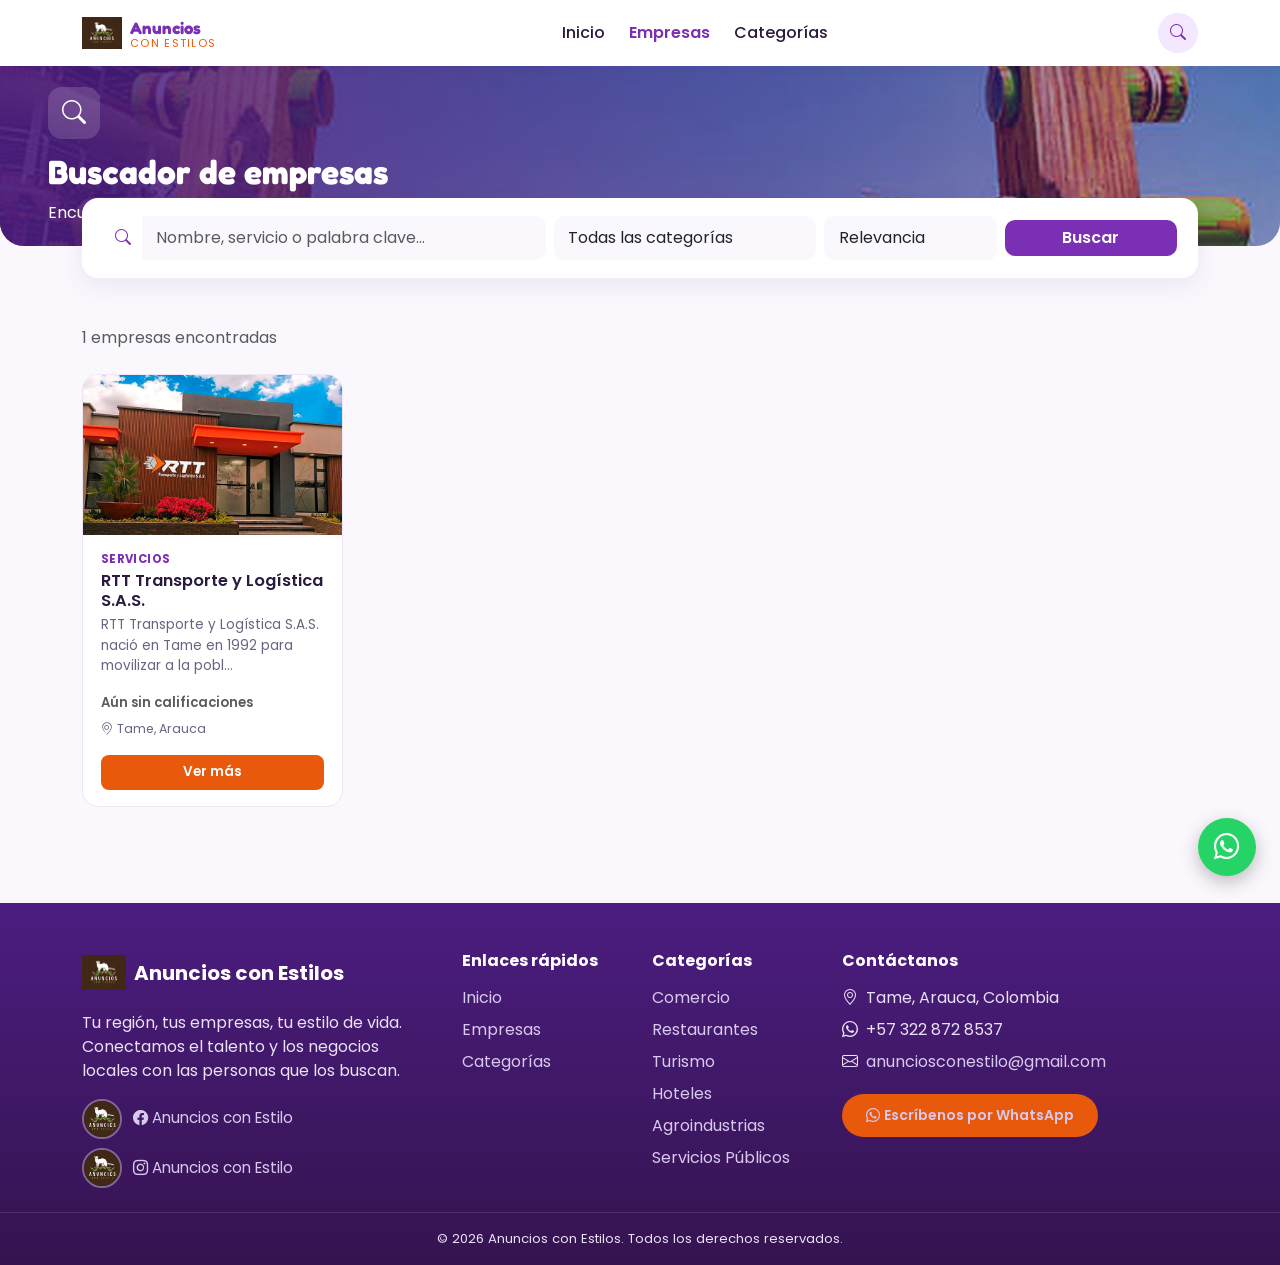
==== buscar.html @ 25566544 "Primera versión de la página Anuncios con Estilo Co-Authored-By: Claude Opus 5.5 <noreply@anthropic." ====
<!DOCTYPE html>
<html lang="es">
<head>
<meta charset="UTF-8">
<meta name="viewport" content="width=device-width, initial-scale=1.0">
<title>Buscar empresas | Anuncios con Estilos</title>
<link rel="icon" href="imagenes/logo.png">
<link href="https://cdn.jsdelivr.net/npm/bootstrap@5.3.3/dist/css/bootstrap.min.css" rel="stylesheet">
<link href="https://cdn.jsdelivr.net/npm/bootstrap-icons@1.11.3/font/bootstrap-icons.css" rel="stylesheet">
<link href="https://fonts.googleapis.com/css2?family=Fredoka:wght@500;600;700&family=Poppins:wght@300;400;500;600;700&display=swap" rel="stylesheet">
<link href="css/style.css" rel="stylesheet">
</head>
<body>
<div id="navbar-slot"></div>

<header class="cat-hero" style="height:180px;background-image:url('imagenes/fotos/porton-bienvenida-tame.jpg')">
  <div class="content">
    <div class="icon-badge"><i class="bi bi-search"></i></div>
    <h1>Buscador de empresas</h1>
    <p class="mb-0">Encuentra exactamente lo que necesitas por nombre, categoría o servicio</p>
  </div>
</header>

<div class="container">
  <div class="search-panel">
    <form class="row g-2 align-items-center" id="filtroForm">
      <div class="col-md-5">
        <div class="input-group">
          <span class="input-group-text bg-white border-0"><i class="bi bi-search text-primary-brand"></i></span>
          <input type="text" id="qInput" class="form-control" placeholder="Nombre, servicio o palabra clave...">
        </div>
      </div>
      <div class="col-md-3">
        <select class="form-select" id="catSelect">
          <option value="">Todas las categorías</option>
        </select>
      </div>
      <div class="col-md-2">
        <select class="form-select" id="ordenSelect">
          <option value="relevancia">Relevancia</option>
          <option value="calificacion">Mejor calificadas</option>
          <option value="nombre">Nombre A-Z</option>
        </select>
      </div>
      <div class="col-md-2">
        <button class="btn btn-buscar w-100" type="submit">Buscar</button>
      </div>
    </form>
  </div>
</div>

<section class="container py-5">
  <p class="text-muted mb-4"><span id="resultCount">0</span> empresas encontradas</p>
  <div class="row g-4" id="resultados"></div>
  <div id="sinResultados" class="text-center text-muted py-5 d-none">
    <i class="bi bi-emoji-frown fs-1 d-block mb-2"></i>
    No encontramos empresas con esos filtros. Intenta con otra búsqueda.
  </div>
</section>

<div id="footer-slot"></div>
<script src="https://cdn.jsdelivr.net/npm/bootstrap@5.3.3/dist/js/bootstrap.bundle.min.js"></script>
<script src="js/data.js"></script>
<script src="js/main.js"></script>
<script>
initHeaderFooter("empresas");

document.getElementById("catSelect").innerHTML += CATEGORIAS.map(c=>`<option value="${c.slug}">${c.nombre}</option>`).join("");

const qInicial = qs("q") || "";
document.getElementById("qInput").value = qInicial;

function buscar() {
  const q = document.getElementById("qInput").value.toLowerCase();
  const cat = document.getElementById("catSelect").value;
  const orden = document.getElementById("ordenSelect").value;

  let lista = DB.all().filter(e => {
    const matchQ = !q ||
      e.nombre.toLowerCase().includes(q) ||
      (e.descripcion||"").toLowerCase().includes(q) ||
      (e.servicios||[]).join(" ").toLowerCase().includes(q) ||
      catInfo(e.categoria).nombre.toLowerCase().includes(q);
    const matchCat = !cat || e.categoria === cat;
    return matchQ && matchCat;
  });

  if (orden === "calificacion") lista.sort((a,b)=>b.calificacion-a.calificacion);
  if (orden === "nombre") lista.sort((a,b)=>a.nombre.localeCompare(b.nombre));

  document.getElementById("resultCount").textContent = lista.length;
  const cont = document.getElementById("resultados");
  const vacio = document.getElementById("sinResultados");
  if (!lista.length) { cont.innerHTML=""; vacio.classList.remove("d-none"); return; }
  vacio.classList.add("d-none");
  cont.innerHTML = lista.map(e=>`<div class="col-6 col-md-4 col-lg-3">${empresaCardHtml(e)}</div>`).join("");
}

document.getElementById("filtroForm").addEventListener("submit", e=>{e.preventDefault(); buscar();});
document.getElementById("catSelect").addEventListener("change", buscar);
document.getElementById("ordenSelect").addEventListener("change", buscar);
buscar();
</script>
</body>
</html>
---- css/style.css ----
/* =========================================================
   ANUNCIOS CON ESTILOS — Estilos públicos
========================================================= */
:root {
  --primary: #7B2FB5;
  --primary-dark: #4B1D80;
  --primary-light: #F3E8FD;
  --accent: #E8590C;
  --accent-light: #FFE9DB;
  --ink: #2B1A3D;
  --muted: #6B6480;
  --border: #ECE6F5;
  --bg: #FAF8FD;
  --radius: 16px;
  --shadow: 0 8px 24px rgba(75, 29, 128, 0.08);
  --font-display: 'Fredoka', 'Poppins', sans-serif;
  --font-body: 'Poppins', sans-serif;
}

body {
  font-family: var(--font-body);
  color: var(--ink);
  background: var(--bg);
}

h1,
h2,
h3,
h4,
.brand-font {
  font-family: var(--font-display);
}

a {
  text-decoration: none;
}

.text-primary-brand {
  color: var(--primary) !important;
}

.bg-primary-brand {
  background: var(--primary) !important;
}

/* ---------- Navbar ---------- */
.navbar-aces {
  background: #fff;
  box-shadow: 0 2px 12px rgba(75, 29, 128, .06);
}

.navbar-aces .navbar-brand img {
  height: 40px;
  width: 40px;
  object-fit: contain;
}

.navbar-aces .navbar-brand .brand-text {
  line-height: 1.05;
}

.navbar-aces .brand-text strong {
  color: var(--primary);
  font-family: var(--font-display);
  font-size: 1.05rem;
}

.navbar-aces .brand-text span {
  color: var(--accent);
  font-size: .68rem;
  letter-spacing: .12em;
  text-transform: uppercase;
  display: block;
}

.navbar-aces .nav-link {
  color: var(--ink);
  font-weight: 500;
}

.navbar-aces .nav-link.active,
.navbar-aces .nav-link:hover {
  color: var(--primary);
}

.btn-publicar {
  background: var(--primary);
  color: #fff;
  border-radius: 50px;
  padding: .55rem 1.3rem;
  font-weight: 600;
  border: none;
}

.btn-publicar:hover {
  background: var(--primary-dark);
  color: #fff;
}

.icon-search-btn {
  border-radius: 50%;
  width: 40px;
  height: 40px;
  display: flex;
  align-items: center;
  justify-content: center;
  background: var(--primary-light);
  color: var(--primary);
  border: none;
}

/* ---------- Hero / slider ---------- */
.hero-slider .carousel-item {
  height: 420px;
  background-size: cover;
  background-position: center;
  position: relative;
}

.hero-slider .carousel-item::after {
  content: "";
  position: absolute;
  inset: 0;
  background: linear-gradient(90deg, rgba(43, 26, 61, .85) 0%, rgba(75, 29, 128, .55) 45%, rgba(75, 29, 128, .15) 100%);
}

.hero-slider .carousel-caption-custom {
  position: absolute;
  top: 0;
  left: 0;
  height: 100%;
  display: flex;
  flex-direction: column;
  justify-content: center;
  z-index: 2;
  max-width: 640px;
  padding: 0 4rem;
  color: #fff;
}

.hero-slider .carousel-caption-custom .eyebrow {
  text-transform: uppercase;
  letter-spacing: .15em;
  font-size: .78rem;
  color: var(--accent-light);
  font-weight: 600;
  margin-bottom: .5rem;
}

.hero-slider .carousel-caption-custom h1 {
  font-size: 2.6rem;
  font-weight: 600;
  margin-bottom: .9rem;
}

.hero-slider .carousel-caption-custom h1 .highlight {
  color: #FFB48A;
}

.hero-slider .carousel-caption-custom p {
  font-size: 1.05rem;
  color: #E9E1F5;
  margin-bottom: 1.4rem;
}

.hero-slider .badge-pill {
  background: rgba(255, 255, 255, .15);
  border: 1px solid rgba(255, 255, 255, .35);
}

.btn-hero {
  background: var(--accent);
  border: none;
  color: #fff;
  font-weight: 600;
  padding: .7rem 1.5rem;
  border-radius: 50px;
}

.btn-hero:hover {
  background: #C94A08;
  color: #fff;
}

.hero-slider .carousel-indicators {
  z-index: 3;
}

.hero-slider .carousel-control-prev,
.hero-slider .carousel-control-next {
  width: 5%;
  z-index: 3;
}

@media (max-width: 767px) {
  .hero-slider .carousel-item {
    height: 520px;
  }

  .hero-slider .carousel-caption-custom {
    padding: 0 1.5rem;
    max-width: 100%;
  }

  .hero-slider .carousel-caption-custom h1 {
    font-size: 1.8rem;
  }
}

/* ---------- Buscador global (superpuesto) ---------- */
.search-panel {
  background: #fff;
  border-radius: var(--radius);
  box-shadow: var(--shadow);
  padding: 1.1rem 1.3rem;
  margin-top: -48px;
  position: relative;
  z-index: 5;
}

.search-panel .form-control,
.search-panel .form-select {
  border: none;
  background: var(--bg);
  border-radius: 10px;
  padding: .65rem .9rem;
}

.search-panel .form-control:focus,
.search-panel .form-select:focus {
  box-shadow: 0 0 0 3px var(--primary-light);
}

.btn-buscar {
  background: var(--primary);
  color: #fff;
  font-weight: 600;
  border-radius: 10px;
  border: none;
}

.btn-buscar:hover {
  background: var(--primary-dark);
  color: #fff;
}

/* ---------- Categorías (pastillas) ---------- */
.cat-pill {
  display: flex;
  flex-direction: column;
  align-items: center;
  justify-content: center;
  gap: .4rem;
  padding: 1.1rem .5rem;
  border-radius: 14px;
  background: #fff;
  border: 1px solid var(--border);
  color: var(--ink);
  font-weight: 600;
  font-size: .85rem;
  transition: transform .15s ease, box-shadow .15s ease;
  text-align: center;
  height: 100%;
}

.cat-pill:hover {
  transform: translateY(-3px);
  box-shadow: var(--shadow);
  color: var(--ink);
}

.cat-pill .cat-icon {
  width: 46px;
  height: 46px;
  border-radius: 50%;
  display: flex;
  align-items: center;
  justify-content: center;
  font-size: 1.3rem;
  color: #fff;
}

.cat-pill small {
  color: var(--muted);
  font-weight: 400;
  font-size: .72rem;
}

/* ---------- Section headers ---------- */
.section-eyebrow {
  display: flex;
  align-items: center;
  gap: .6rem;
  color: var(--primary);
  font-weight: 700;
  text-transform: uppercase;
  letter-spacing: .08em;
  font-size: .85rem;
  margin-bottom: 1.4rem;
}

.section-eyebrow::before,
.section-eyebrow::after {
  content: "";
  height: 2px;
  flex: 1;
  background: var(--border);
}

.section-eyebrow i {
  color: var(--accent);
}

/* ---------- Cards de empresa ---------- */
.empresa-card {
  background: #fff;
  border-radius: var(--radius);
  overflow: hidden;
  border: 1px solid var(--border);
  transition: transform .15s ease, box-shadow .15s ease;
  height: 100%;
  display: flex;
  flex-direction: column;
}

.empresa-card:hover {
  transform: translateY(-4px);
  box-shadow: var(--shadow);
}

.empresa-card .img-wrap {
  position: relative;
  height: 160px;
  overflow: hidden;
}

.empresa-card .img-wrap img {
  width: 100%;
  height: 100%;
  object-fit: cover;
}

.empresa-card .badge-destacada {
  position: absolute;
  top: 10px;
  left: 10px;
  background: var(--accent);
  color: #fff;
  font-size: .68rem;
  font-weight: 700;
  padding: .3rem .6rem;
  border-radius: 50px;
}

.empresa-card .card-body {
  padding: 1rem 1.1rem;
  flex: 1;
  display: flex;
  flex-direction: column;
}

.empresa-card .cat-tag {
  color: var(--primary);
  font-size: .72rem;
  font-weight: 700;
  text-transform: uppercase;
  letter-spacing: .04em;
}

.empresa-card h5 {
  font-size: 1.02rem;
  margin: .2rem 0 .3rem;
  font-weight: 600;
}

.empresa-card p.desc {
  color: var(--muted);
  font-size: .85rem;
  flex: 1;
}

.empresa-card .rating {
  color: #F5A623;
  font-size: .82rem;
  font-weight: 600;
}

.empresa-card .rating .bi-star-fill {
  color: #F5A623;
}

.empresa-card .loc {
  color: var(--muted);
  font-size: .78rem;
}

.btn-ver-mas {
  background: var(--accent);
  color: #fff;
  font-weight: 600;
  border: none;
  border-radius: 8px;
  padding: .45rem 1rem;
  font-size: .85rem;
  width: 100%;
}

.btn-ver-mas:hover {
  background: #C94A08;
  color: #fff;
}

/* Fila lista compacta (como Restaurantes -> Empresas de restaurantes) */
.empresa-row {
  display: flex;
  gap: 1rem;
  background: #fff;
  border: 1px solid var(--border);
  border-radius: 14px;
  padding: .8rem;
  margin-bottom: .9rem;
  align-items: center;
}

.empresa-row img {
  width: 84px;
  height: 84px;
  border-radius: 10px;
  object-fit: cover;
  flex-shrink: 0;
}

.empresa-row .info {
  flex: 1;
  min-width: 0;
}

.empresa-row h6 {
  font-weight: 600;
  margin-bottom: .15rem;
}

.empresa-row p {
  color: var(--muted);
  font-size: .82rem;
  margin-bottom: .25rem;
}

.empresa-row .social-mini a {
  color: var(--primary);
  font-size: 1rem;
  margin-right: .5rem;
}

.btn-detalle {
  background: var(--accent);
  color: #fff;
  font-size: .8rem;
  font-weight: 600;
  padding: .4rem .9rem;
  border-radius: 8px;
  border: none;
  white-space: nowrap;
}

.btn-detalle:hover {
  background: #C94A08;
  color: #fff;
}

/* ---------- Category page hero ---------- */
.cat-hero {
  height: 230px;
  background-size: cover;
  background-position: center;
  position: relative;
  border-radius: 0 0 24px 24px;
  overflow: hidden;
}

.cat-hero::after {
  content: "";
  position: absolute;
  inset: 0;
  background: linear-gradient(90deg, rgba(75, 29, 128, .92), rgba(75, 29, 128, .35));
}

.cat-hero .content {
  position: relative;
  z-index: 2;
  height: 100%;
  display: flex;
  flex-direction: column;
  justify-content: center;
  color: #fff;
  padding: 0 3rem;
}

.cat-hero h1 {
  font-weight: 700;
  font-size: 2.1rem;
}

.cat-hero .icon-badge {
  width: 52px;
  height: 52px;
  border-radius: 14px;
  background: rgba(255, 255, 255, .15);
  display: flex;
  align-items: center;
  justify-content: center;
  font-size: 1.5rem;
  margin-bottom: .8rem;
}


/* ---------- Footer ---------- */
.footer-aces {
  background: linear-gradient(180deg, var(--primary-dark), #35134f);
  color: #E9E1F5;
}

.footer-aces h6 {
  color: #fff;
  font-weight: 700;
  margin-bottom: 1rem;
}

.footer-aces a {
  color: #D9C9EE;
}

.footer-aces a:hover {
  color: #fff;
}

.footer-aces .social-circle {
  width: 38px;
  height: 38px;
  border-radius: 50%;
  background: rgba(255, 255, 255, .1);
  display: flex;
  align-items: center;
  justify-content: center;
  color: #fff;
  margin-right: .5rem;
}

.footer-aces .social-circle:hover {
  background: var(--accent);
}

.footer-bottom {
  border-top: 1px solid rgba(255, 255, 255, .12);
  font-size: .82rem;
}

/* ---------- Generic ---------- */
.badge-cat {
  border-radius: 50px;
  padding: .4rem .9rem;
  font-size: .8rem;
  font-weight: 600;
  border: 1px solid var(--border);
  color: var(--ink);
  background: #fff;
}

.badge-cat.active,
.badge-cat:hover {
  background: var(--primary);
  color: #fff;
  border-color: var(--primary);
}

.rounded-16 {
  border-radius: var(--radius);
}

.shadow-soft {
  box-shadow: var(--shadow);
}

.breadcrumb-aces a {
  color: var(--primary);
}

.stars-static {
  color: #F5A623;
}

.whatsapp-fab {
  position: fixed;
  bottom: 24px;
  right: 24px;
  width: 58px;
  height: 58px;
  border-radius: 50%;
  background: #25D366;
  color: #fff;
  display: flex;
  align-items: center;
  justify-content: center;
  font-size: 1.6rem;
  box-shadow: 0 6px 18px rgba(0, 0, 0, .25);
  z-index: 999;
}

.whatsapp-fab:hover {
  color: #fff;
  transform: scale(1.06);
}

/* ---------- Redes del footer (logo + nombre) ---------- */
.footer-redes { display: flex; flex-direction: column; gap: .6rem; }
.footer-red {
  display: inline-flex;
  align-items: center;
  gap: .7rem;
  color: #fff;
  text-decoration: none;
  font-size: .95rem;
}
.footer-red img {
  width: 40px;
  height: 40px;
  border-radius: 50%;
  object-fit: cover;
  object-position: 40% 30%;
  border: 2px solid rgba(255,255,255,.35);
}
.footer-red:hover { color: #fff; opacity: .85; }
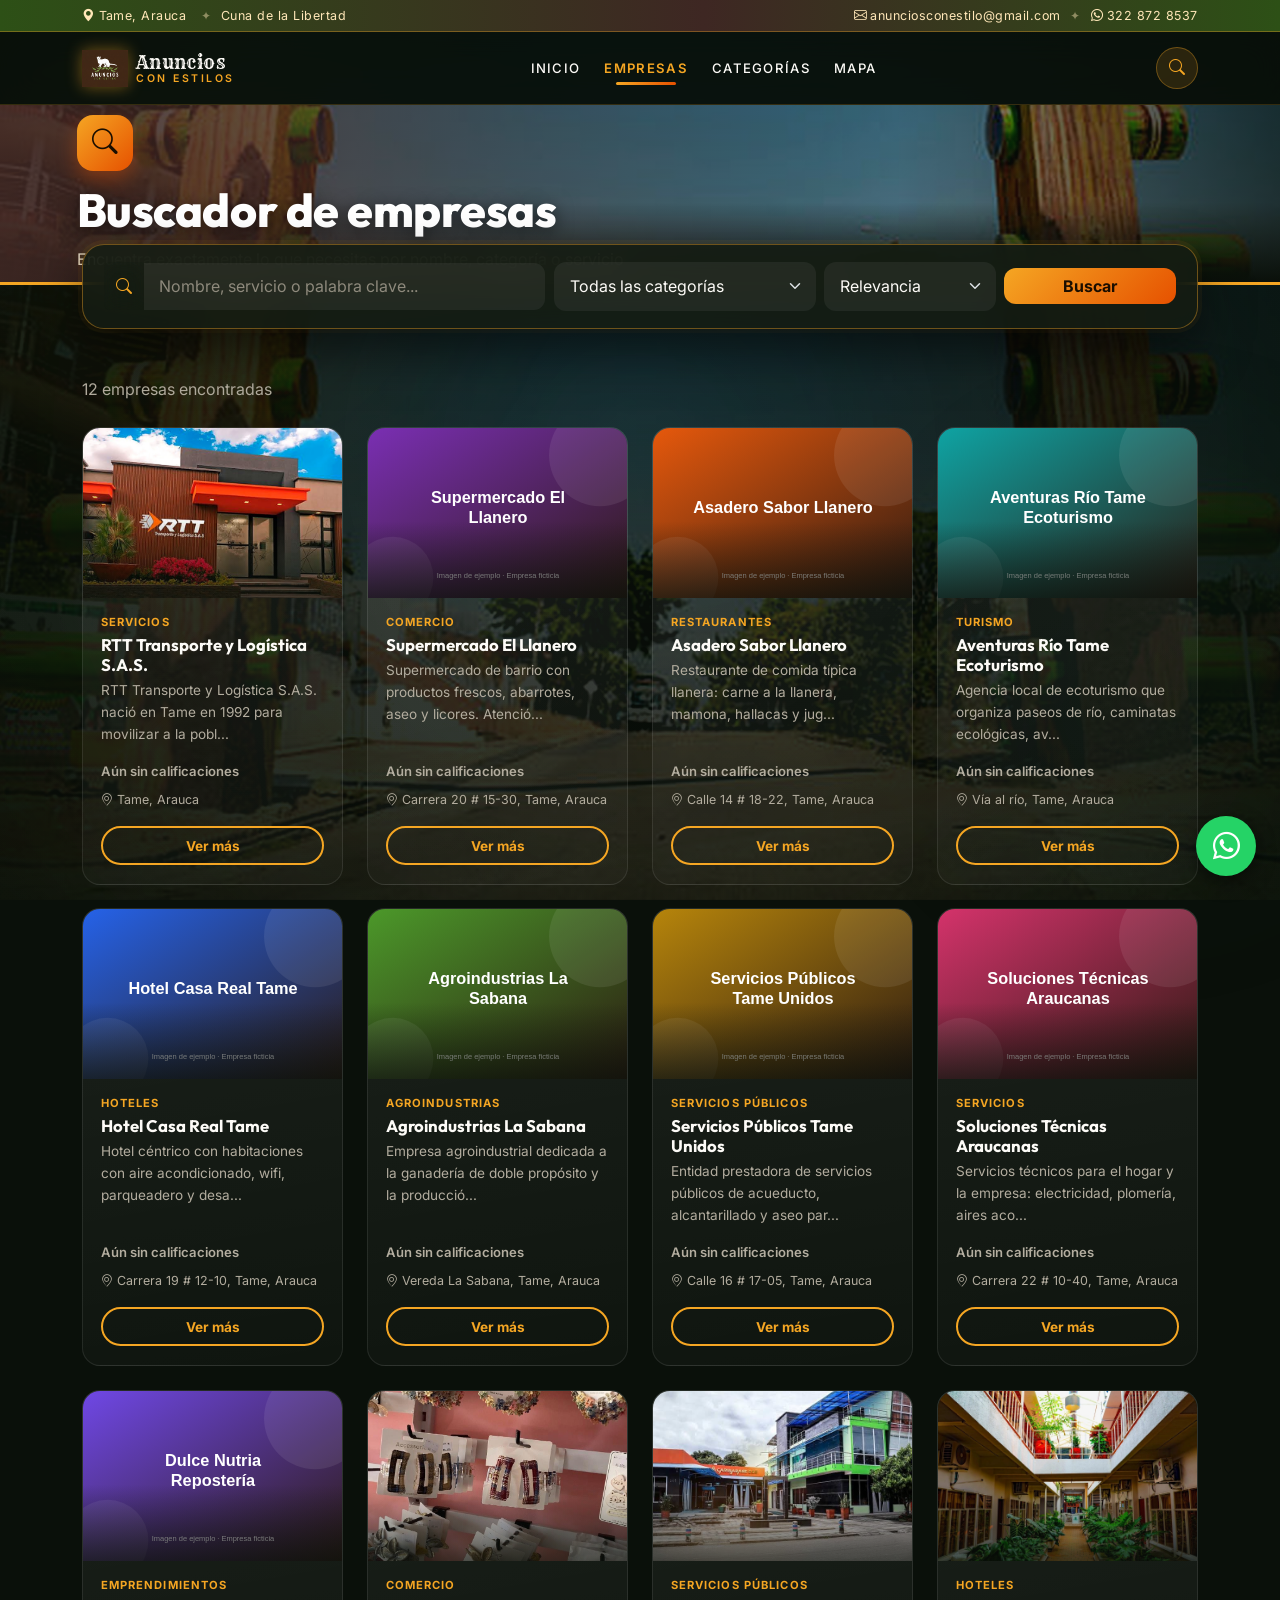
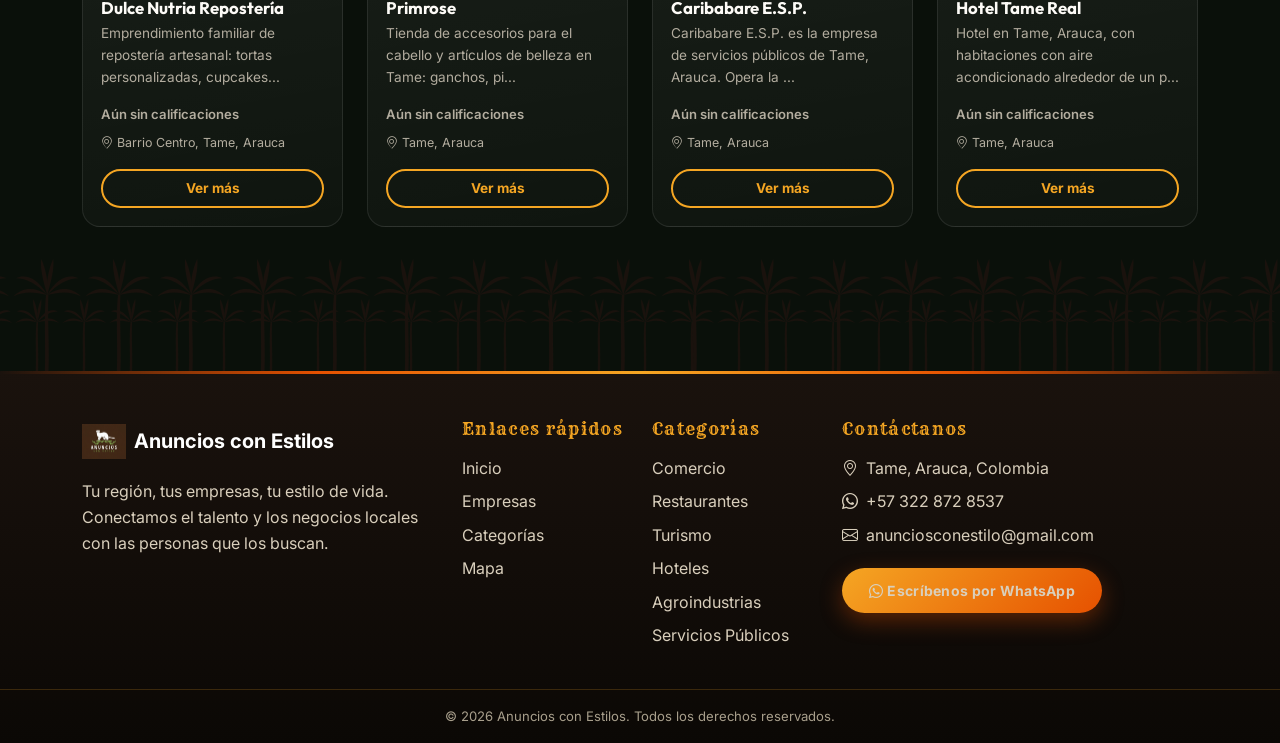
==== commit 6980ea6d: "Actualizar a la versión llanera: mapa, registro, panel admin y base de datos Reemplaza el sitio por " ====
--- a/buscar.html
+++ b/buscar.html
@@ -1,14 +1,17 @@
 <!DOCTYPE html>
-<html lang="es">
+<html lang="es" data-bs-theme="dark">
 <head>
 <meta charset="UTF-8">
-<meta name="viewport" content="width=device-width, initial-scale=1.0">
+<meta name="referrer" content="strict-origin-when-cross-origin">
+  <meta name="theme-color" content="#0A100A">
+  <meta name="viewport" content="width=device-width, initial-scale=1.0">
 <title>Buscar empresas | Anuncios con Estilos</title>
 <link rel="icon" href="imagenes/logo.png">
 <link href="https://cdn.jsdelivr.net/npm/bootstrap@5.3.3/dist/css/bootstrap.min.css" rel="stylesheet">
 <link href="https://cdn.jsdelivr.net/npm/bootstrap-icons@1.11.3/font/bootstrap-icons.css" rel="stylesheet">
-<link href="https://fonts.googleapis.com/css2?family=Fredoka:wght@500;600;700&family=Poppins:wght@300;400;500;600;700&display=swap" rel="stylesheet">
+<link href="https://fonts.googleapis.com/css2?family=Inter:wght@300;400;500;600&family=Outfit:wght@400;600;700;800&family=Rye&display=swap" rel="stylesheet">
 <link href="css/style.css" rel="stylesheet">
+  <link href="css/fusion.css" rel="stylesheet">
 </head>
 <body>
 <div id="navbar-slot"></div>
@@ -60,6 +63,7 @@
 
 <div id="footer-slot"></div>
 <script src="https://cdn.jsdelivr.net/npm/bootstrap@5.3.3/dist/js/bootstrap.bundle.min.js"></script>
+<script src="api/empresas.php"></script>
 <script src="js/data.js"></script>
 <script src="js/main.js"></script>
 <script>
@@ -101,5 +105,6 @@
 document.getElementById("ordenSelect").addEventListener("change", buscar);
 buscar();
 </script>
+  <script src="js/fusion.js"></script>
 </body>
 </html>
--- a/css/style.css
+++ b/css/style.css
@@ -1,632 +1,392 @@
 /* =========================================================
-   ANUNCIOS CON ESTILOS — Estilos públicos
+   ANUNCIOS CON ESTILOS — Tema LLANERO (oscuro, atardecer del llano)
+   Paleta tomada de "proyecto_fusion":
+   negro-selva #0A100A · ámbar #F5A623 · atardecer #E65100
+   verde sabana #2D5016 · río #1A6B5A · tierra #3E2723 · crema #FDFBF7
 ========================================================= */
+
 :root {
-  --primary: #7B2FB5;
-  --primary-dark: #4B1D80;
-  --primary-light: #F3E8FD;
-  --accent: #E8590C;
-  --accent-light: #FFE9DB;
-  --ink: #2B1A3D;
-  --muted: #6B6480;
-  --border: #ECE6F5;
-  --bg: #FAF8FD;
-  --radius: 16px;
-  --shadow: 0 8px 24px rgba(75, 29, 128, 0.08);
-  --font-display: 'Fredoka', 'Poppins', sans-serif;
-  --font-body: 'Poppins', sans-serif;
-}
+  /* Paleta proyecto_fusion */
+  --bg-primary: #0A100A;
+  --bg-secondary: #141C13;
+  --amber: #F5A623;
+  --amber-dark: #C48115;
+  --sunset: #E65100;
+  --river: #1A6B5A;
+  --llano: #2D5016;
+  --earth: #3E2723;
+  --cream: #FDFBF7;
+  --cream-muted: #B3AD9F;
+  --glass-bg: rgba(255, 255, 255, 0.045);
+  --glass-border: rgba(255, 255, 255, 0.09);
+
+  /* Nombres antiguos (el resto del sitio los sigue usando) */
+  --primary: var(--amber);
+  --primary-dark: var(--amber-dark);
+  --primary-light: rgba(245, 166, 35, .14);
+  --accent: var(--sunset);
+  --accent-light: #FFD9A8;
+  --ink: var(--cream);
+  --muted: var(--cream-muted);
+  --border: var(--glass-border);
+  --bg: var(--bg-primary);
+  --radius: 18px;
+  --shadow: 0 14px 34px rgba(0, 0, 0, .45);
+  --font-display: 'Outfit', 'Inter', sans-serif;
+  --font-llano: 'Rye', 'Outfit', serif;
+  --font-body: 'Inter', sans-serif;
+
+  --bs-body-bg: var(--bg-primary);
+  --bs-body-color: var(--cream);
+  --bs-border-color: var(--glass-border);
+}
+
+html { scroll-behavior: smooth; }
 
 body {
   font-family: var(--font-body);
-  color: var(--ink);
-  background: var(--bg);
-}
-
-h1,
-h2,
-h3,
-h4,
-.brand-font {
-  font-family: var(--font-display);
-}
-
-a {
-  text-decoration: none;
-}
-
-.text-primary-brand {
-  color: var(--primary) !important;
-}
-
-.bg-primary-brand {
-  background: var(--primary) !important;
-}
+  color: var(--cream);
+  background: var(--bg-primary);
+  overflow-x: hidden;
+  line-height: 1.6;
+}
+
+h1, h2, h3, h4, h5, h6, .brand-font { font-family: var(--font-display); }
+h1, h2, h3 { font-weight: 800; letter-spacing: -.01em; }
+a { text-decoration: none; color: var(--amber); }
+a:hover { color: #FFC764; }
+
+#navbar-slot { display: contents; }   /* permite que la barra quede fija al hacer scroll */
+.text-muted { color: var(--cream-muted) !important; }
+.text-primary-brand { color: var(--amber) !important; }
+.bg-primary-brand { background: var(--amber) !important; color: #1A0E00 !important; }
+.bg-white {
+  background: var(--glass-bg) !important;
+  border: 1px solid var(--glass-border);
+  color: var(--cream);
+  backdrop-filter: blur(14px); -webkit-backdrop-filter: blur(14px);
+}
+.input-group-text.bg-white { border: 0; background: transparent !important; }
+.shadow-soft { box-shadow: var(--shadow); }
+.rounded-16 { border-radius: var(--radius); }
+
+/* ---------- Franja superior ---------- */
+.topbar-llano {
+  background: linear-gradient(90deg, var(--llano), var(--earth) 55%, var(--llano));
+  color: #FFE7B8; font-size: .78rem; letter-spacing: .04em;
+  padding: .35rem 0; border-bottom: 1px solid rgba(245, 166, 35, .35);
+}
+.topbar-llano a { color: #FFE7B8; }
+.topbar-llano a:hover { color: #fff; }
+.topbar-llano .sep { opacity: .45; margin: 0 .6rem; }
 
 /* ---------- Navbar ---------- */
 .navbar-aces {
-  background: #fff;
-  box-shadow: 0 2px 12px rgba(75, 29, 128, .06);
-}
-
-.navbar-aces .navbar-brand img {
-  height: 40px;
-  width: 40px;
-  object-fit: contain;
-}
-
-.navbar-aces .navbar-brand .brand-text {
-  line-height: 1.05;
-}
-
-.navbar-aces .brand-text strong {
-  color: var(--primary);
-  font-family: var(--font-display);
-  font-size: 1.05rem;
-}
-
-.navbar-aces .brand-text span {
-  color: var(--accent);
-  font-size: .68rem;
-  letter-spacing: .12em;
-  text-transform: uppercase;
-  display: block;
-}
-
-.navbar-aces .nav-link {
-  color: var(--ink);
-  font-weight: 500;
-}
-
-.navbar-aces .nav-link.active,
-.navbar-aces .nav-link:hover {
-  color: var(--primary);
-}
+  background: rgba(10, 16, 10, .78);
+  -webkit-backdrop-filter: blur(16px); backdrop-filter: blur(16px);
+  border-bottom: 1px solid rgba(245, 166, 35, .18);
+  z-index: 1030;
+}
+.navbar-aces .navbar-brand img { height: 46px; width: 46px; object-fit: contain; filter: drop-shadow(0 0 8px rgba(245, 166, 35, .45)); }
+.navbar-aces .brand-text { line-height: 1.05; }
+.navbar-aces .brand-text strong { color: var(--cream); font-family: var(--font-llano); font-size: 1.12rem; font-weight: 400; letter-spacing: .02em; }
+.navbar-aces .brand-text span { color: var(--amber); font-size: .66rem; letter-spacing: .24em; text-transform: uppercase; display: block; font-weight: 600; }
+.navbar-aces .nav-link { color: var(--cream); font-weight: 500; text-transform: uppercase; font-size: .82rem; letter-spacing: .1em; padding: .5rem .9rem; }
+.navbar-aces .nav-link.active, .navbar-aces .nav-link:hover { color: var(--amber); }
 
 .btn-publicar {
-  background: var(--primary);
-  color: #fff;
-  border-radius: 50px;
-  padding: .55rem 1.3rem;
-  font-weight: 600;
-  border: none;
-}
-
-.btn-publicar:hover {
-  background: var(--primary-dark);
-  color: #fff;
-}
-
+  background: linear-gradient(135deg, var(--amber), var(--sunset)); color: #1A0E00;
+  border-radius: 50px; padding: .55rem 1.3rem; font-weight: 700; border: none;
+}
+.btn-publicar:hover { color: #1A0E00; filter: brightness(1.08); }
 .icon-search-btn {
-  border-radius: 50%;
-  width: 40px;
-  height: 40px;
-  display: flex;
-  align-items: center;
-  justify-content: center;
-  background: var(--primary-light);
-  color: var(--primary);
-  border: none;
-}
+  border-radius: 50%; width: 42px; height: 42px; display: flex; align-items: center; justify-content: center;
+  background: rgba(245, 166, 35, .14); color: var(--amber); border: 1px solid rgba(245, 166, 35, .35);
+  transition: all .25s ease;
+}
+.icon-search-btn:hover { background: var(--amber); color: #1A0E00; transform: rotate(-12deg) scale(1.08); }
+
+/* ---------- Botones ---------- */
+.btn-hero {
+  background: linear-gradient(135deg, var(--amber), var(--sunset)); border: none; color: #1A0E00;
+  font-weight: 700; padding: .75rem 1.7rem; border-radius: 50px; letter-spacing: .02em;
+  box-shadow: 0 8px 22px rgba(230, 81, 0, .35);
+}
+.btn-hero:hover { color: #1A0E00; filter: brightness(1.1); }
+.btn-hero-outline {
+  border: 2px solid var(--amber); color: var(--amber); font-weight: 700; padding: .7rem 1.6rem;
+  border-radius: 50px; background: rgba(10, 16, 10, .35); backdrop-filter: blur(6px);
+}
+.btn-hero-outline:hover { background: var(--amber); color: #1A0E00; }
+.btn-outline-secondary { --bs-btn-color: var(--cream); --bs-btn-border-color: rgba(255, 255, 255, .25); --bs-btn-hover-bg: var(--amber); --bs-btn-hover-color: #1A0E00; --bs-btn-hover-border-color: var(--amber); }
 
 /* ---------- Hero / slider ---------- */
+.hero-slider { position: relative; overflow: hidden; }
 .hero-slider .carousel-item {
-  height: 420px;
-  background-size: cover;
-  background-position: center;
-  position: relative;
-}
-
+  height: clamp(560px, 86vh, 800px);
+  background-size: cover; background-position: center; position: relative;
+}
 .hero-slider .carousel-item::after {
-  content: "";
-  position: absolute;
-  inset: 0;
-  background: linear-gradient(90deg, rgba(43, 26, 61, .85) 0%, rgba(75, 29, 128, .55) 45%, rgba(75, 29, 128, .15) 100%);
-}
+  content: ""; position: absolute; inset: 0;
+  background:
+    linear-gradient(180deg, rgba(10, 16, 10, .55) 0%, rgba(10, 16, 10, .05) 38%, rgba(10, 16, 10, .55) 78%, var(--bg-primary) 100%),
+    linear-gradient(90deg, rgba(62, 39, 35, .78) 0%, rgba(230, 81, 0, .22) 55%, transparent 100%);
+}
+/* Palmas de moriche en el horizonte */
+.hero-slider::after {
+  content: ""; position: absolute; left: 0; right: 0; bottom: -2px; height: 190px; z-index: 4; pointer-events: none;
+  background-image: var(--palmas), var(--palmas), var(--palmas);
+  background-size: auto 190px, auto 125px, auto 80px;
+  background-position: 0 100%, 47px 100%, 20px 100%;
+  background-repeat: repeat-x;
+  opacity: .96;
+}
+.hero-slider {
+  --palmas: url("data:image/svg+xml,%3Csvg xmlns='http://www.w3.org/2000/svg' viewBox='0 0 120 200'%3E%3Cg fill='%230A100A'%3E%3Cpath d='M58 200C60 150 56 110 60 70L64 70C62 110 66 150 64 200Z'/%3E%3Cpath d='M62 70C40 55 20 58 6 72C22 64 40 64 62 70Z'/%3E%3Cpath d='M62 70C84 55 104 58 118 72C102 64 84 64 62 70Z'/%3E%3Cpath d='M62 70C45 40 25 35 10 42C28 42 45 52 62 70Z'/%3E%3Cpath d='M62 70C79 40 99 35 114 42C96 42 79 52 62 70Z'/%3E%3Cpath d='M62 70C55 45 50 25 52 10C60 28 64 48 62 70Z'/%3E%3Cpath d='M62 70C69 45 74 25 72 10C64 28 60 48 62 70Z'/%3E%3C/g%3E%3C/svg%3E");
+}
+.hero-rays {
+  position: absolute; left: 50%; bottom: -55%; width: 190vmax; height: 190vmax; z-index: 1; pointer-events: none;
+  transform: translateX(-50%); opacity: .16; mix-blend-mode: screen;
+  background: repeating-conic-gradient(from 0deg, rgba(255, 190, 80, .9) 0deg 4deg, transparent 4deg 14deg);
+  -webkit-mask-image: radial-gradient(circle, #000 0%, transparent 38%); mask-image: radial-gradient(circle, #000 0%, transparent 38%);
+  animation: spinRays 120s linear infinite;
+}
+@keyframes spinRays { to { transform: translateX(-50%) rotate(360deg); } }
 
 .hero-slider .carousel-caption-custom {
-  position: absolute;
-  top: 0;
-  left: 0;
-  height: 100%;
-  display: flex;
-  flex-direction: column;
-  justify-content: center;
-  z-index: 2;
-  max-width: 640px;
-  padding: 0 4rem;
-  color: #fff;
-}
-
+  position: absolute; top: 0; left: 0; height: 100%; display: flex; flex-direction: column; justify-content: center;
+  z-index: 3; max-width: 760px; padding: 0 4.5rem 4rem; color: #fff;
+}
 .hero-slider .carousel-caption-custom .eyebrow {
-  text-transform: uppercase;
-  letter-spacing: .15em;
-  font-size: .78rem;
-  color: var(--accent-light);
-  font-weight: 600;
-  margin-bottom: .5rem;
-}
-
+  font-family: var(--font-llano); text-transform: none; letter-spacing: .08em; font-size: 1.05rem;
+  color: var(--amber); margin-bottom: .6rem; display: inline-flex; align-items: center; gap: .6rem;
+  text-shadow: 0 2px 10px rgba(0, 0, 0, .6);
+}
+.hero-slider .carousel-caption-custom .eyebrow::before { content: ""; width: 42px; height: 3px; background: var(--amber); border-radius: 3px; }
 .hero-slider .carousel-caption-custom h1 {
-  font-size: 2.6rem;
-  font-weight: 600;
-  margin-bottom: .9rem;
-}
-
+  font-size: clamp(2.3rem, 5.6vw, 4.4rem); font-weight: 800; line-height: 1.05; margin-bottom: 1rem;
+  text-shadow: 0 4px 24px rgba(0, 0, 0, .65);
+}
 .hero-slider .carousel-caption-custom h1 .highlight {
-  color: #FFB48A;
-}
-
-.hero-slider .carousel-caption-custom p {
-  font-size: 1.05rem;
-  color: #E9E1F5;
-  margin-bottom: 1.4rem;
-}
-
-.hero-slider .badge-pill {
-  background: rgba(255, 255, 255, .15);
-  border: 1px solid rgba(255, 255, 255, .35);
-}
-
-.btn-hero {
-  background: var(--accent);
-  border: none;
-  color: #fff;
-  font-weight: 600;
-  padding: .7rem 1.5rem;
-  border-radius: 50px;
-}
-
-.btn-hero:hover {
-  background: #C94A08;
-  color: #fff;
-}
-
-.hero-slider .carousel-indicators {
-  z-index: 3;
-}
-
-.hero-slider .carousel-control-prev,
-.hero-slider .carousel-control-next {
-  width: 5%;
-  z-index: 3;
-}
-
-@media (max-width: 767px) {
-  .hero-slider .carousel-item {
-    height: 520px;
-  }
-
-  .hero-slider .carousel-caption-custom {
-    padding: 0 1.5rem;
-    max-width: 100%;
-  }
-
-  .hero-slider .carousel-caption-custom h1 {
-    font-size: 1.8rem;
-  }
-}
-
-/* ---------- Buscador global (superpuesto) ---------- */
+  background: linear-gradient(135deg, #FFD27A, var(--amber) 45%, var(--sunset));
+  -webkit-background-clip: text; background-clip: text; -webkit-text-fill-color: transparent;
+}
+.hero-slider .carousel-caption-custom p { font-size: 1.15rem; color: #F2E8D5; margin-bottom: 1.6rem; max-width: 560px; text-shadow: 0 2px 12px rgba(0, 0, 0, .6); }
+.hero-slider .carousel-indicators { z-index: 5; margin-bottom: 1.4rem; }
+.hero-slider .carousel-indicators [data-bs-target] { width: 34px; height: 4px; border: 0; border-radius: 4px; background: #fff; opacity: .4; }
+.hero-slider .carousel-indicators .active { background: var(--amber); opacity: 1; width: 54px; }
+.hero-slider .carousel-control-prev, .hero-slider .carousel-control-next { width: 6%; z-index: 5; }
+
+/* ---------- Franja de palabras llaneras ---------- */
+.ticker-llano {
+  background: linear-gradient(90deg, var(--sunset), var(--amber) 50%, var(--sunset));
+  color: #1A0E00; overflow: hidden; white-space: nowrap; padding: .55rem 0;
+  font-family: var(--font-llano); letter-spacing: .12em; font-size: .95rem; position: relative; z-index: 6;
+  border-top: 2px solid #1A0E00; border-bottom: 2px solid #1A0E00;
+}
+.ticker-llano .pista { display: inline-flex; animation: ticker 38s linear infinite; }
+.ticker-llano span { padding: 0 1.4rem; }
+.ticker-llano:hover .pista { animation-play-state: paused; }
+@keyframes ticker { to { transform: translateX(-50%); } }
+
+/* ---------- Buscador superpuesto ---------- */
 .search-panel {
-  background: #fff;
-  border-radius: var(--radius);
-  box-shadow: var(--shadow);
-  padding: 1.1rem 1.3rem;
-  margin-top: -48px;
-  position: relative;
-  z-index: 5;
-}
-
-.search-panel .form-control,
-.search-panel .form-select {
-  border: none;
-  background: var(--bg);
-  border-radius: 10px;
-  padding: .65rem .9rem;
-}
-
-.search-panel .form-control:focus,
-.search-panel .form-select:focus {
-  box-shadow: 0 0 0 3px var(--primary-light);
-}
-
-.btn-buscar {
-  background: var(--primary);
-  color: #fff;
-  font-weight: 600;
-  border-radius: 10px;
-  border: none;
-}
-
-.btn-buscar:hover {
-  background: var(--primary-dark);
-  color: #fff;
-}
-
-/* ---------- Categorías (pastillas) ---------- */
+  background: rgba(20, 28, 19, .88); -webkit-backdrop-filter: blur(18px); backdrop-filter: blur(18px);
+  border: 1px solid rgba(245, 166, 35, .4); border-radius: 22px;
+  box-shadow: 0 22px 50px rgba(0, 0, 0, .55), 0 0 0 4px rgba(245, 166, 35, .06);
+  padding: 1.1rem 1.3rem; margin-top: -2.6rem; position: relative; z-index: 7;
+}
+.form-control, .form-select {
+  background-color: rgba(255, 255, 255, .06); border: 1px solid var(--glass-border); color: var(--cream);
+  border-radius: 12px; padding: .7rem .95rem;
+}
+.form-control::placeholder { color: #8f8a7d; }
+.form-control:focus, .form-select:focus {
+  background-color: rgba(255, 255, 255, .09); color: var(--cream); border-color: var(--amber); box-shadow: 0 0 0 3px rgba(245, 166, 35, .22);
+}
+.form-select option { background: #141C13; color: var(--cream); }
+.search-panel .form-control, .search-panel .form-select { border: 1px solid transparent; }
+.form-check-input:checked { background-color: var(--amber); border-color: var(--amber); }
+.btn-buscar { background: linear-gradient(135deg, var(--amber), var(--sunset)); color: #1A0E00; font-weight: 700; border-radius: 12px; border: none; }
+.btn-buscar:hover { color: #1A0E00; filter: brightness(1.1); }
+
+/* ---------- Títulos de sección ---------- */
+.section-eyebrow {
+  display: flex; align-items: center; gap: .8rem; color: var(--amber); font-family: var(--font-llano);
+  font-weight: 400; letter-spacing: .08em; font-size: 1.25rem; margin-bottom: 1.6rem;
+}
+.section-eyebrow::before, .section-eyebrow::after {
+  content: ""; height: 3px; flex: 1; border-radius: 3px;
+  background: repeating-linear-gradient(90deg, rgba(245, 166, 35, .55) 0 10px, transparent 10px 16px);
+}
+.section-eyebrow i { color: var(--sunset); }
+.titulo-seccion { font-family: var(--font-llano); font-weight: 400; color: var(--amber); font-size: clamp(1.7rem, 3.4vw, 2.5rem); letter-spacing: .03em; }
+.subtitulo-seccion { color: var(--cream-muted); max-width: 640px; }
+
+/* Talanquera (cerca de madera llanera) */
+.talanquera {
+  height: 30px; position: relative; opacity: .9; margin: 0;
+  background:
+    linear-gradient(#6B4423, #4A2E17) 0 6px / 100% 5px no-repeat,
+    linear-gradient(#6B4423, #4A2E17) 0 18px / 100% 5px no-repeat,
+    repeating-linear-gradient(90deg, #8A5A2B 0 9px, transparent 9px 64px);
+}
+
+/* ---------- Categorías ---------- */
 .cat-pill {
-  display: flex;
-  flex-direction: column;
-  align-items: center;
-  justify-content: center;
-  gap: .4rem;
-  padding: 1.1rem .5rem;
-  border-radius: 14px;
-  background: #fff;
-  border: 1px solid var(--border);
-  color: var(--ink);
-  font-weight: 600;
-  font-size: .85rem;
-  transition: transform .15s ease, box-shadow .15s ease;
-  text-align: center;
-  height: 100%;
-}
-
-.cat-pill:hover {
-  transform: translateY(-3px);
-  box-shadow: var(--shadow);
-  color: var(--ink);
-}
-
+  display: flex; flex-direction: column; align-items: center; justify-content: center; gap: .5rem;
+  padding: 1.3rem .6rem; border-radius: 20px; height: 100%; text-align: center; position: relative; overflow: hidden;
+  background: linear-gradient(160deg, rgba(255, 255, 255, .07), rgba(255, 255, 255, .02));
+  border: 1px solid var(--glass-border); color: var(--cream); font-weight: 600; font-size: .9rem;
+  transition: transform .3s ease, box-shadow .3s ease, border-color .3s ease;
+}
+.cat-pill::after { content: ""; position: absolute; inset: auto -20% -60% -20%; height: 90%; background: radial-gradient(closest-side, rgba(245, 166, 35, .28), transparent); opacity: 0; transition: opacity .3s; }
+.cat-pill:hover { transform: translateY(-6px); border-color: var(--amber); box-shadow: 0 16px 34px rgba(0, 0, 0, .5), 0 0 24px rgba(245, 166, 35, .2); color: var(--cream); }
+.cat-pill:hover::after { opacity: 1; }
 .cat-pill .cat-icon {
-  width: 46px;
-  height: 46px;
-  border-radius: 50%;
-  display: flex;
-  align-items: center;
-  justify-content: center;
-  font-size: 1.3rem;
-  color: #fff;
-}
-
-.cat-pill small {
-  color: var(--muted);
-  font-weight: 400;
-  font-size: .72rem;
-}
-
-/* ---------- Section headers ---------- */
-.section-eyebrow {
-  display: flex;
-  align-items: center;
-  gap: .6rem;
-  color: var(--primary);
-  font-weight: 700;
-  text-transform: uppercase;
-  letter-spacing: .08em;
-  font-size: .85rem;
-  margin-bottom: 1.4rem;
-}
-
-.section-eyebrow::before,
-.section-eyebrow::after {
-  content: "";
-  height: 2px;
-  flex: 1;
-  background: var(--border);
-}
-
-.section-eyebrow i {
-  color: var(--accent);
-}
+  width: 58px; height: 58px; border-radius: 50%; display: flex; align-items: center; justify-content: center;
+  font-size: 1.5rem; color: #fff; box-shadow: 0 0 0 4px rgba(255, 255, 255, .08), 0 8px 18px rgba(0, 0, 0, .4); position: relative; z-index: 1;
+}
+.cat-pill small { color: var(--cream-muted); font-weight: 400; font-size: .74rem; position: relative; z-index: 1; }
+
+/* ---------- Tarjetas de lugares / turismo ---------- */
+.lugar-card {
+  position: relative; display: block; border-radius: 22px; overflow: hidden; min-height: 240px; height: 100%;
+  background-size: cover; background-position: center; color: #fff; border: 1px solid var(--glass-border);
+  transition: transform .4s ease, box-shadow .4s ease;
+  isolation: isolate;
+}
+.lugar-card::before { content: ""; position: absolute; inset: 0; z-index: -1; background: inherit; transition: transform .9s cubic-bezier(.2, .8, .2, 1); }
+.lugar-card::after { content: ""; position: absolute; inset: 0; background: linear-gradient(180deg, transparent 30%, rgba(10, 16, 10, .92) 100%); }
+.lugar-card:hover::before { transform: scale(1.1); }
+.lugar-card:hover { transform: translateY(-5px); box-shadow: 0 20px 44px rgba(0, 0, 0, .55), 0 0 0 2px var(--amber); color: #fff; }
+.lugar-card .lugar-info { position: absolute; left: 0; right: 0; bottom: 0; z-index: 2; padding: 1.3rem 1.4rem; }
+.lugar-card .lugar-tag { font-family: var(--font-llano); color: var(--amber); font-size: .85rem; letter-spacing: .08em; }
+.lugar-card h3 { font-size: 1.5rem; margin: .1rem 0 .3rem; }
+.lugar-card p { color: #E8DFCD; font-size: .88rem; margin: 0; }
+.lugar-card .ir { display: inline-flex; align-items: center; gap: .4rem; margin-top: .6rem; color: var(--amber); font-weight: 700; font-size: .85rem; }
+.lugar-card:hover .ir i { transform: translateX(5px); }
+.lugar-card .ir i { transition: transform .25s; }
+.lugar-grande { min-height: 440px; }
 
 /* ---------- Cards de empresa ---------- */
 .empresa-card {
-  background: #fff;
-  border-radius: var(--radius);
-  overflow: hidden;
-  border: 1px solid var(--border);
-  transition: transform .15s ease, box-shadow .15s ease;
-  height: 100%;
-  display: flex;
-  flex-direction: column;
-}
-
-.empresa-card:hover {
-  transform: translateY(-4px);
-  box-shadow: var(--shadow);
-}
-
-.empresa-card .img-wrap {
-  position: relative;
-  height: 160px;
-  overflow: hidden;
-}
-
-.empresa-card .img-wrap img {
-  width: 100%;
-  height: 100%;
-  object-fit: cover;
-}
-
-.empresa-card .badge-destacada {
-  position: absolute;
-  top: 10px;
-  left: 10px;
-  background: var(--accent);
-  color: #fff;
-  font-size: .68rem;
-  font-weight: 700;
-  padding: .3rem .6rem;
-  border-radius: 50px;
-}
-
-.empresa-card .card-body {
-  padding: 1rem 1.1rem;
-  flex: 1;
-  display: flex;
-  flex-direction: column;
-}
-
-.empresa-card .cat-tag {
-  color: var(--primary);
-  font-size: .72rem;
-  font-weight: 700;
-  text-transform: uppercase;
-  letter-spacing: .04em;
-}
-
-.empresa-card h5 {
-  font-size: 1.02rem;
-  margin: .2rem 0 .3rem;
-  font-weight: 600;
-}
-
-.empresa-card p.desc {
-  color: var(--muted);
-  font-size: .85rem;
-  flex: 1;
-}
-
-.empresa-card .rating {
-  color: #F5A623;
-  font-size: .82rem;
-  font-weight: 600;
-}
-
-.empresa-card .rating .bi-star-fill {
-  color: #F5A623;
-}
-
-.empresa-card .loc {
-  color: var(--muted);
-  font-size: .78rem;
-}
-
+  background: linear-gradient(170deg, rgba(255, 255, 255, .07), rgba(255, 255, 255, .025));
+  border-radius: var(--radius); overflow: hidden; border: 1px solid var(--glass-border);
+  transition: transform .25s ease, box-shadow .3s ease, border-color .3s ease;
+  height: 100%; display: flex; flex-direction: column;
+}
+.empresa-card:hover { transform: translateY(-4px); }
+.empresa-card .img-wrap { position: relative; height: 170px; overflow: hidden; }
+.empresa-card .img-wrap::after { content: ""; position: absolute; inset: 0; background: linear-gradient(180deg, transparent 55%, rgba(10, 16, 10, .7)); }
+.empresa-card .img-wrap img { width: 100%; height: 100%; object-fit: cover; }
+.empresa-card .badge-destacada { position: absolute; top: 10px; left: 10px; background: var(--sunset); color: #fff; font-size: .68rem; font-weight: 700; padding: .3rem .6rem; border-radius: 50px; z-index: 2; }
+.empresa-card .card-body { padding: 1rem 1.1rem 1.15rem; flex: 1; display: flex; flex-direction: column; background: transparent; color: var(--cream); }
+.empresa-card .cat-tag { color: var(--amber); font-size: .7rem; font-weight: 700; text-transform: uppercase; letter-spacing: .1em; }
+.empresa-card h5 { font-size: 1.05rem; margin: .2rem 0 .3rem; font-weight: 700; }
+.empresa-card p.desc { color: var(--cream-muted); font-size: .85rem; flex: 1; }
+.empresa-card .rating, .empresa-card .rating .bi-star-fill, .stars-static { color: var(--amber); font-size: .82rem; font-weight: 600; }
+.empresa-card .loc { color: var(--cream-muted); font-size: .78rem; }
 .btn-ver-mas {
-  background: var(--accent);
-  color: #fff;
-  font-weight: 600;
-  border: none;
-  border-radius: 8px;
-  padding: .45rem 1rem;
-  font-size: .85rem;
-  width: 100%;
-}
-
-.btn-ver-mas:hover {
-  background: #C94A08;
-  color: #fff;
-}
-
-/* Fila lista compacta (como Restaurantes -> Empresas de restaurantes) */
+  background: transparent; color: var(--amber); font-weight: 700; border: 2px solid var(--amber); border-radius: 50px;
+  padding: .45rem 1rem; font-size: .85rem; width: 100%;
+}
+.btn-ver-mas:hover { background: linear-gradient(135deg, var(--amber), var(--sunset)); border-color: transparent; color: #1A0E00; }
+
 .empresa-row {
-  display: flex;
-  gap: 1rem;
-  background: #fff;
-  border: 1px solid var(--border);
-  border-radius: 14px;
-  padding: .8rem;
-  margin-bottom: .9rem;
-  align-items: center;
-}
-
-.empresa-row img {
-  width: 84px;
-  height: 84px;
-  border-radius: 10px;
-  object-fit: cover;
-  flex-shrink: 0;
-}
-
-.empresa-row .info {
-  flex: 1;
-  min-width: 0;
-}
-
-.empresa-row h6 {
-  font-weight: 600;
-  margin-bottom: .15rem;
-}
-
-.empresa-row p {
-  color: var(--muted);
-  font-size: .82rem;
-  margin-bottom: .25rem;
-}
-
-.empresa-row .social-mini a {
-  color: var(--primary);
-  font-size: 1rem;
-  margin-right: .5rem;
-}
-
-.btn-detalle {
-  background: var(--accent);
-  color: #fff;
-  font-size: .8rem;
-  font-weight: 600;
-  padding: .4rem .9rem;
-  border-radius: 8px;
-  border: none;
-  white-space: nowrap;
-}
-
-.btn-detalle:hover {
-  background: #C94A08;
-  color: #fff;
-}
-
-/* ---------- Category page hero ---------- */
-.cat-hero {
-  height: 230px;
-  background-size: cover;
-  background-position: center;
-  position: relative;
-  border-radius: 0 0 24px 24px;
-  overflow: hidden;
-}
-
-.cat-hero::after {
-  content: "";
-  position: absolute;
-  inset: 0;
-  background: linear-gradient(90deg, rgba(75, 29, 128, .92), rgba(75, 29, 128, .35));
-}
-
-.cat-hero .content {
-  position: relative;
-  z-index: 2;
-  height: 100%;
-  display: flex;
-  flex-direction: column;
-  justify-content: center;
-  color: #fff;
-  padding: 0 3rem;
-}
-
-.cat-hero h1 {
-  font-weight: 700;
-  font-size: 2.1rem;
-}
-
+  display: flex; gap: 1rem; background: var(--glass-bg); border: 1px solid var(--glass-border);
+  border-radius: 16px; padding: .85rem; margin-bottom: .9rem; align-items: center;
+}
+.empresa-row img { width: 88px; height: 88px; border-radius: 12px; object-fit: cover; flex-shrink: 0; }
+.empresa-row .info { flex: 1; min-width: 0; }
+.empresa-row h6 { font-weight: 700; margin-bottom: .15rem; }
+.empresa-row p { color: var(--cream-muted); font-size: .82rem; margin-bottom: .25rem; }
+.empresa-row .loc { color: var(--cream-muted); font-size: .78rem; }
+.empresa-row .rating, .empresa-row .rating .bi-star-fill { color: var(--amber); }
+.empresa-row .social-mini a { color: var(--amber); font-size: 1rem; margin-right: .5rem; }
+.btn-detalle { background: linear-gradient(135deg, var(--amber), var(--sunset)); color: #1A0E00; font-size: .8rem; font-weight: 700; padding: .45rem 1rem; border-radius: 50px; border: none; white-space: nowrap; }
+.btn-detalle:hover { color: #1A0E00; filter: brightness(1.1); }
+
+/* ---------- Recomendados (carrusel horizontal) ---------- */
+.reco-wrap { position: relative; }
+.reco-track { display: flex; gap: 1.1rem; overflow-x: auto; scroll-snap-type: x mandatory; padding: .5rem .25rem 1.2rem; scrollbar-width: none; }
+.reco-track::-webkit-scrollbar { display: none; }
+.reco-track > * { flex: 0 0 min(270px, 78%); scroll-snap-align: start; }
+.reco-btn {
+  position: absolute; top: 42%; z-index: 5; width: 46px; height: 46px; border-radius: 50%; border: 0;
+  background: linear-gradient(135deg, var(--amber), var(--sunset)); color: #1A0E00; font-size: 1.2rem;
+  box-shadow: 0 8px 20px rgba(0, 0, 0, .5); display: flex; align-items: center; justify-content: center; transition: transform .2s;
+}
+.reco-btn:hover { transform: scale(1.12); }
+.reco-btn.prev { left: -14px; } .reco-btn.next { right: -14px; }
+
+/* ---------- Banners ---------- */
+.banner-llano {
+  position: relative; display: flex; align-items: center; min-height: 190px; border-radius: 24px; overflow: hidden; color: #fff;
+  background-size: cover; background-position: center; padding: 1.6rem 2rem; border: 1px solid rgba(245, 166, 35, .35); isolation: isolate;
+  transition: transform .3s ease, box-shadow .3s ease;
+}
+.banner-llano::before { content: ""; position: absolute; inset: 0; z-index: -1; background: linear-gradient(90deg, rgba(62, 39, 35, .93), rgba(10, 16, 10, .55)); }
+.banner-llano:hover { transform: translateY(-4px); box-shadow: 0 18px 40px rgba(0, 0, 0, .55), 0 0 0 2px var(--amber); color: #fff; }
+.banner-llano h3 { font-family: var(--font-llano); font-weight: 400; color: var(--amber); font-size: 1.6rem; margin: 0 0 .3rem; }
+.banner-llano p { margin: 0 0 .8rem; color: #EADFC9; max-width: 380px; }
+
+/* ---------- Cabecera de categoría ---------- */
+.cat-hero { height: 270px; background-size: cover; background-position: center; position: relative; overflow: hidden; border-bottom: 3px solid var(--amber); }
+.cat-hero::after { content: ""; position: absolute; inset: 0; background: linear-gradient(90deg, rgba(62, 39, 35, .93), rgba(10, 16, 10, .45) 70%, rgba(10, 16, 10, .8)), linear-gradient(180deg, transparent 55%, var(--bg-primary)); }
+.cat-hero .content { position: relative; z-index: 2; height: 100%; display: flex; flex-direction: column; justify-content: center; color: #fff; padding: 0 clamp(1.5rem, 6vw, 5rem); }
+.cat-hero h1 { font-weight: 800; font-size: clamp(1.9rem, 4vw, 2.9rem); text-shadow: 0 3px 18px rgba(0, 0, 0, .6); }
+.cat-hero p { color: #EADFC9; }
 .cat-hero .icon-badge {
-  width: 52px;
-  height: 52px;
-  border-radius: 14px;
-  background: rgba(255, 255, 255, .15);
-  display: flex;
-  align-items: center;
-  justify-content: center;
-  font-size: 1.5rem;
-  margin-bottom: .8rem;
-}
-
+  width: 56px; height: 56px; border-radius: 16px; background: linear-gradient(135deg, var(--amber), var(--sunset)); color: #1A0E00;
+  display: flex; align-items: center; justify-content: center; font-size: 1.6rem; margin-bottom: .8rem; box-shadow: 0 8px 20px rgba(230, 81, 0, .4);
+}
 
 /* ---------- Footer ---------- */
-.footer-aces {
-  background: linear-gradient(180deg, var(--primary-dark), #35134f);
-  color: #E9E1F5;
-}
-
-.footer-aces h6 {
-  color: #fff;
-  font-weight: 700;
-  margin-bottom: 1rem;
-}
-
-.footer-aces a {
-  color: #D9C9EE;
-}
-
-.footer-aces a:hover {
-  color: #fff;
-}
-
-.footer-aces .social-circle {
-  width: 38px;
-  height: 38px;
-  border-radius: 50%;
-  background: rgba(255, 255, 255, .1);
-  display: flex;
-  align-items: center;
-  justify-content: center;
-  color: #fff;
-  margin-right: .5rem;
-}
-
-.footer-aces .social-circle:hover {
-  background: var(--accent);
-}
-
-.footer-bottom {
-  border-top: 1px solid rgba(255, 255, 255, .12);
-  font-size: .82rem;
-}
-
-/* ---------- Generic ---------- */
-.badge-cat {
-  border-radius: 50px;
-  padding: .4rem .9rem;
-  font-size: .8rem;
-  font-weight: 600;
-  border: 1px solid var(--border);
-  color: var(--ink);
-  background: #fff;
-}
-
-.badge-cat.active,
-.badge-cat:hover {
-  background: var(--primary);
-  color: #fff;
-  border-color: var(--primary);
-}
-
-.rounded-16 {
-  border-radius: var(--radius);
-}
-
-.shadow-soft {
-  box-shadow: var(--shadow);
-}
-
-.breadcrumb-aces a {
-  color: var(--primary);
-}
-
-.stars-static {
-  color: #F5A623;
-}
-
+.footer-aces { position: relative; background: linear-gradient(180deg, #1A120D, #0B0805); color: #D9CFBC; margin-top: 6rem !important; }
+.footer-aces::before {
+  content: ""; position: absolute; left: 0; right: 0; top: -120px; height: 122px; pointer-events: none;
+  background-image: var(--palmas-f), var(--palmas-f);
+  background-size: auto 120px, auto 78px; background-position: 10px 100%, 60px 100%; background-repeat: repeat-x;
+  --palmas-f: url("data:image/svg+xml,%3Csvg xmlns='http://www.w3.org/2000/svg' viewBox='0 0 120 200'%3E%3Cg fill='%231A120D'%3E%3Cpath d='M58 200C60 150 56 110 60 70L64 70C62 110 66 150 64 200Z'/%3E%3Cpath d='M62 70C40 55 20 58 6 72C22 64 40 64 62 70Z'/%3E%3Cpath d='M62 70C84 55 104 58 118 72C102 64 84 64 62 70Z'/%3E%3Cpath d='M62 70C45 40 25 35 10 42C28 42 45 52 62 70Z'/%3E%3Cpath d='M62 70C79 40 99 35 114 42C96 42 79 52 62 70Z'/%3E%3Cpath d='M62 70C55 45 50 25 52 10C60 28 64 48 62 70Z'/%3E%3Cpath d='M62 70C69 45 74 25 72 10C64 28 60 48 62 70Z'/%3E%3C/g%3E%3C/svg%3E");
+}
+.footer-aces h6 { color: var(--amber); font-family: var(--font-llano); font-weight: 400; letter-spacing: .08em; margin-bottom: 1rem; font-size: 1.05rem; }
+.footer-aces a { color: #D9CFBC; }
+.footer-aces a:hover { color: var(--amber); }
+.footer-aces .social-circle { width: 38px; height: 38px; border-radius: 50%; background: rgba(245, 166, 35, .14); display: flex; align-items: center; justify-content: center; color: var(--amber); margin-right: .5rem; }
+.footer-aces .social-circle:hover { background: var(--amber); color: #1A0E00; }
+.footer-bottom { border-top: 1px solid rgba(245, 166, 35, .2); font-size: .82rem; color: #A89F8C; }
+
+/* ---------- Genéricos ---------- */
+.badge-cat { border-radius: 50px; padding: .4rem .9rem; font-size: .8rem; font-weight: 600; border: 1px solid rgba(245, 166, 35, .35); color: var(--cream); background: rgba(245, 166, 35, .08); }
+.badge-cat.active, .badge-cat:hover { background: var(--amber); color: #1A0E00; border-color: var(--amber); }
+.breadcrumb-aces a { color: var(--amber); }
+.alert { border-radius: 12px; }
 .whatsapp-fab {
-  position: fixed;
-  bottom: 24px;
-  right: 24px;
-  width: 58px;
-  height: 58px;
-  border-radius: 50%;
-  background: #25D366;
-  color: #fff;
-  display: flex;
-  align-items: center;
-  justify-content: center;
-  font-size: 1.6rem;
-  box-shadow: 0 6px 18px rgba(0, 0, 0, .25);
-  z-index: 999;
-}
-
-.whatsapp-fab:hover {
-  color: #fff;
-  transform: scale(1.06);
-}
-
-/* ---------- Redes del footer (logo + nombre) ---------- */
-.footer-redes { display: flex; flex-direction: column; gap: .6rem; }
-.footer-red {
-  display: inline-flex;
-  align-items: center;
-  gap: .7rem;
-  color: #fff;
-  text-decoration: none;
-  font-size: .95rem;
-}
-.footer-red img {
-  width: 40px;
-  height: 40px;
-  border-radius: 50%;
-  object-fit: cover;
-  object-position: 40% 30%;
-  border: 2px solid rgba(255,255,255,.35);
-}
-.footer-red:hover { color: #fff; opacity: .85; }
+  position: fixed; bottom: 24px; right: 24px; width: 60px; height: 60px; border-radius: 50%; background: #25D366; color: #fff;
+  display: flex; align-items: center; justify-content: center; font-size: 1.7rem; box-shadow: 0 6px 18px rgba(0, 0, 0, .5); z-index: 999;
+}
+.whatsapp-fab:hover { color: #fff; transform: scale(1.08); }
+
+/* ---------- Mapa ---------- */
+.map-container { border-radius: 22px; overflow: hidden; box-shadow: var(--shadow); border: 2px solid rgba(245, 166, 35, .45); }
+#map, #map-cat, #map-full { width: 100%; height: 100%; min-height: 320px; }
+#map-full { height: calc(100vh - 300px); min-height: 420px; }
+.leaflet-popup-content-wrapper { border-radius: 14px; }
+.leaflet-popup-content { color: #2B1A0E; }
+.leaflet-popup-content h6 { margin-bottom: .2rem; font-weight: 700; color: #2B1A0E; }
+.leaflet-popup-content .cat-tag-mini { color: var(--sunset); font-size: .7rem; font-weight: 700; text-transform: uppercase; }
+.leaflet-popup-content .btn-hero { color: #1A0E00 !important; }
+
+/* ---------- Responsive ---------- */
+@media (max-width: 991px) {
+  .navbar-aces .navbar-collapse { background: rgba(10, 16, 10, .96); border-radius: 16px; padding: 1rem; margin-top: .6rem; border: 1px solid var(--glass-border); }
+}
+@media (max-width: 767px) {
+  .hero-slider .carousel-item { height: 640px; }
+  .hero-slider .carousel-caption-custom { padding: 0 1.4rem 5rem; }
+  .hero-slider::after { height: 130px; background-size: auto 130px, auto 88px, auto 56px; }
+  .lugar-grande { min-height: 300px; }
+  .reco-btn { display: none; }
+  .topbar-llano .oculto-movil { display: none; }
+}
--- a/css/fusion.css
+++ b/css/fusion.css
@@ -0,0 +1,133 @@
+/* =========================================================
+   EFECTOS — fondo y ambiente tomados tal cual de "proyecto_fusion"
+   (paisaje del llano al atardecer + resplandores ámbar y río)
+========================================================= */
+
+/* ---------- Scrollbar ---------- */
+::-webkit-scrollbar { width: 10px; }
+::-webkit-scrollbar-track { background: var(--bg-primary); }
+::-webkit-scrollbar-thumb { background: linear-gradient(var(--sunset), var(--amber)); border-radius: 10px; }
+::-webkit-scrollbar-thumb:hover { background: var(--amber); }
+
+/* ---------- FONDO de la página (igual que proyecto_fusion) ---------- */
+.fx-page-bg {
+  position: fixed; top: 0; left: 0; width: 100vw; height: 100vh; z-index: -2; pointer-events: none;
+  background: radial-gradient(circle at center, transparent 0%, var(--bg-primary) 100%);
+}
+.fx-page-bg img {
+  width: 100%; height: 100%; object-fit: cover; opacity: .2;
+  mix-blend-mode: soft-light; filter: contrast(1.2); will-change: filter;
+}
+.fx-glow, .fx-glow-2 { position: fixed; border-radius: 50%; filter: blur(80px); z-index: -1; pointer-events: none; }
+.fx-glow   { width: 60vw; height: 60vw; top: -20%; left: -15%; background: radial-gradient(circle, rgba(232, 163, 23, .08) 0%, transparent 60%); }
+.fx-glow-2 { width: 50vw; height: 50vw; bottom: -10%; right: -15%; background: radial-gradient(circle, rgba(26, 107, 90, .08) 0%, transparent 60%); }
+
+.text-gradient {
+  background: linear-gradient(135deg, var(--amber), var(--sunset));
+  -webkit-background-clip: text; background-clip: text; -webkit-text-fill-color: transparent;
+}
+
+/* ---------- Navbar al hacer scroll ---------- */
+.navbar-aces { transition: box-shadow .3s ease, background .3s ease; }
+.navbar-aces.fx-scrolled { background: rgba(10, 16, 10, .93); box-shadow: 0 8px 28px rgba(0, 0, 0, .55); }
+.navbar-aces .nav-link { position: relative; }
+.navbar-aces .nav-link::after {
+  content: ""; position: absolute; left: 50%; bottom: 2px; width: 0; height: 3px; border-radius: 3px;
+  background: linear-gradient(90deg, var(--amber), var(--sunset)); transition: width .3s ease, left .3s ease;
+}
+.navbar-aces .nav-link:hover::after, .navbar-aces .nav-link.active::after { width: 60%; left: 20%; }
+
+/* ---------- Botones con brillo ---------- */
+.btn-hero, .btn-publicar, .btn-buscar, .btn-ver-mas, .btn-detalle, .btn-hero-outline { transition: transform .25s ease, box-shadow .25s ease, filter .2s ease, background .2s ease; }
+.btn-hero:hover { box-shadow: 0 0 30px rgba(245, 166, 35, .55); transform: translateY(-2px); }
+.btn-publicar:hover, .btn-buscar:hover { box-shadow: 0 0 24px rgba(245, 166, 35, .5); transform: translateY(-2px); }
+.btn-ver-mas:hover, .btn-detalle:hover { box-shadow: 0 6px 18px rgba(245, 166, 35, .4); transform: translateY(-1px); }
+
+.search-panel { transition: box-shadow .35s ease, transform .35s ease; }
+.search-panel:focus-within { box-shadow: 0 22px 54px rgba(0, 0, 0, .6), 0 0 0 2px var(--amber); transform: translateY(-2px); }
+
+/* ---------- Cocuyos (luciérnagas) del llano ---------- */
+.fx-fireflies { position: absolute; inset: 0; z-index: 3; pointer-events: none; overflow: hidden; }
+.fx-firefly {
+  position: absolute; width: 5px; height: 5px; border-radius: 50%; background: #FFD27A;
+  box-shadow: 0 0 14px 4px rgba(245, 166, 35, .85); opacity: 0; animation: fxFloat 8s infinite ease-in-out;
+}
+@keyframes fxFloat {
+  0%   { opacity: 0;  transform: translate(0, 0) scale(.5); }
+  30%  { opacity: .95; transform: translate(0, -40px) scale(1.2); }
+  70%  { opacity: .95; transform: translate(20px, -90px) scale(1.2); }
+  100% { opacity: 0;  transform: translate(-20px, -140px) scale(.5); }
+}
+.hero-slider .carousel-item.active .carousel-caption-custom { animation: fxFadeDown .9s ease-out both; }
+@keyframes fxFadeDown { from { opacity: 0; transform: translateY(-24px); } to { opacity: 1; transform: translateY(0); } }
+
+/* ---------- Revelado al hacer scroll ---------- */
+html.fx-js .fx-reveal { opacity: 0; transform: translateY(26px); transition: opacity .7s ease, transform .7s ease; }
+html.fx-js .fx-reveal.fx-in { opacity: 1; transform: none; }
+
+/* ---------- Tarjetas: brillo + inclinación 3D + zoom ---------- */
+.empresa-card { position: relative; will-change: transform; }
+.empresa-card.fx-tilt { transition: transform .12s linear, box-shadow .3s ease, border-color .3s ease; }
+.empresa-card::before {
+  content: ""; position: absolute; inset: 0; z-index: 3; pointer-events: none;
+  background: radial-gradient(420px circle at var(--mx, 50%) var(--my, 50%), rgba(245, 166, 35, .22), transparent 45%);
+  opacity: 0; transition: opacity .35s ease;
+}
+.empresa-card:hover::before { opacity: 1; }
+.empresa-card:hover { border-color: rgba(245, 166, 35, .6); box-shadow: 0 20px 44px rgba(0, 0, 0, .55), 0 0 26px rgba(245, 166, 35, .15); }
+.empresa-card .img-wrap img { transition: transform .8s cubic-bezier(.175, .885, .32, 1.275); }
+.empresa-card:hover .img-wrap img { transform: scale(1.1); }
+.empresa-row { transition: transform .2s ease, box-shadow .2s ease, border-color .2s ease; }
+.empresa-row:hover { transform: translateX(4px); box-shadow: var(--shadow); border-color: rgba(245, 166, 35, .5); }
+.cat-pill .cat-icon { transition: transform .35s cubic-bezier(.175, .885, .32, 1.275); }
+.cat-pill:hover .cat-icon { transform: scale(1.18) rotate(-8deg); }
+
+/* ---------- Etiqueta ---------- */
+.fx-tag {
+  display: inline-block; background: rgba(245, 166, 35, .14); color: var(--amber); padding: .35rem 1rem; border-radius: 50px;
+  font-size: .72rem; font-weight: 700; letter-spacing: .16em; text-transform: uppercase; margin-bottom: .9rem; border: 1px solid rgba(245, 166, 35, .35);
+}
+
+/* ---------- Estadísticas ---------- */
+.fx-stats {
+  background: linear-gradient(135deg, var(--earth), #1b2b12 55%, var(--llano)); border-radius: 26px; padding: 2.2rem 1.5rem; color: #fff;
+  border: 1px solid rgba(245, 166, 35, .4); box-shadow: 0 22px 50px rgba(0, 0, 0, .5), inset 0 1px 0 rgba(255, 255, 255, .12);
+  position: relative; overflow: hidden;
+}
+.fx-stats::before { content: ""; position: absolute; top: -70%; right: -8%; width: 360px; height: 360px; background: radial-gradient(circle, rgba(245, 166, 35, .5), transparent 65%); filter: blur(40px); }
+.fx-stats .fx-stat { text-align: center; position: relative; z-index: 1; }
+.fx-stat-number {
+  font-family: var(--font-llano); font-size: clamp(2.2rem, 5vw, 3.4rem); line-height: 1.1;
+  background: linear-gradient(90deg, #FFE3A8, var(--amber), var(--sunset)); -webkit-background-clip: text; background-clip: text; -webkit-text-fill-color: transparent;
+}
+.fx-stat-label { font-size: .78rem; letter-spacing: .2em; text-transform: uppercase; color: #E8DFCD; font-weight: 600; }
+
+/* ---------- Banner promocional ---------- */
+.fx-promo {
+  background: linear-gradient(45deg, var(--earth), var(--sunset), var(--amber)); background-size: 200% 200%; animation: fxPan 10s ease infinite;
+  border-radius: 30px; padding: 3.6rem 1.5rem; text-align: center; color: #fff; position: relative; overflow: hidden;
+  box-shadow: 0 24px 54px rgba(230, 81, 0, .28); border: 1px solid rgba(255, 255, 255, .18);
+}
+.fx-promo::before { content: ""; position: absolute; top: -50%; right: -10%; width: 400px; height: 400px; background: radial-gradient(circle, rgba(255, 255, 255, .28), transparent 60%); filter: blur(50px); }
+.fx-promo > * { position: relative; z-index: 1; }
+.fx-promo .fx-tag { background: rgba(10, 16, 10, .35); color: #FFE3A8; border-color: rgba(255, 255, 255, .35); }
+.fx-promo h2 { font-family: var(--font-llano); font-weight: 400; font-size: clamp(1.7rem, 4vw, 2.8rem); text-shadow: 0 3px 14px rgba(0, 0, 0, .4); }
+.fx-promo h2 span { color: #1A0E00; background: #FFE3A8; padding: 0 .5rem; border-radius: 8px; }
+.fx-promo p { max-width: 560px; margin: .6rem auto 1.5rem; color: #FFF1D6; }
+.fx-promo .btn-hero { background: #0A100A; color: var(--amber); box-shadow: 0 8px 24px rgba(0, 0, 0, .4); }
+.fx-promo .btn-hero:hover { color: #FFC764; }
+@keyframes fxPan { 0% { background-position: 0% 50%; } 50% { background-position: 100% 50%; } 100% { background-position: 0% 50%; } }
+
+/* ---------- WhatsApp con pulso ---------- */
+.whatsapp-fab { animation: fxPulse 2s infinite; }
+.whatsapp-fab:hover { animation: none; }
+@keyframes fxPulse { 0% { box-shadow: 0 0 0 0 rgba(37, 211, 102, .65); } 70% { box-shadow: 0 0 0 15px rgba(37, 211, 102, 0); } 100% { box-shadow: 0 0 0 0 rgba(37, 211, 102, 0); } }
+
+/* ---------- Footer: línea ---------- */
+.footer-aces::after { content: ""; position: absolute; top: 0; left: 0; width: 100%; height: 3px; background: linear-gradient(90deg, transparent, var(--sunset), var(--amber), var(--sunset), transparent); }
+
+@media (prefers-reduced-motion: reduce) {
+  .fx-firefly, .fx-promo, .whatsapp-fab, .ticker-llano .pista, .hero-rays { animation: none !important; }
+  html.fx-js .fx-reveal { opacity: 1; transform: none; transition: none; }
+  html { scroll-behavior: auto; }
+}
